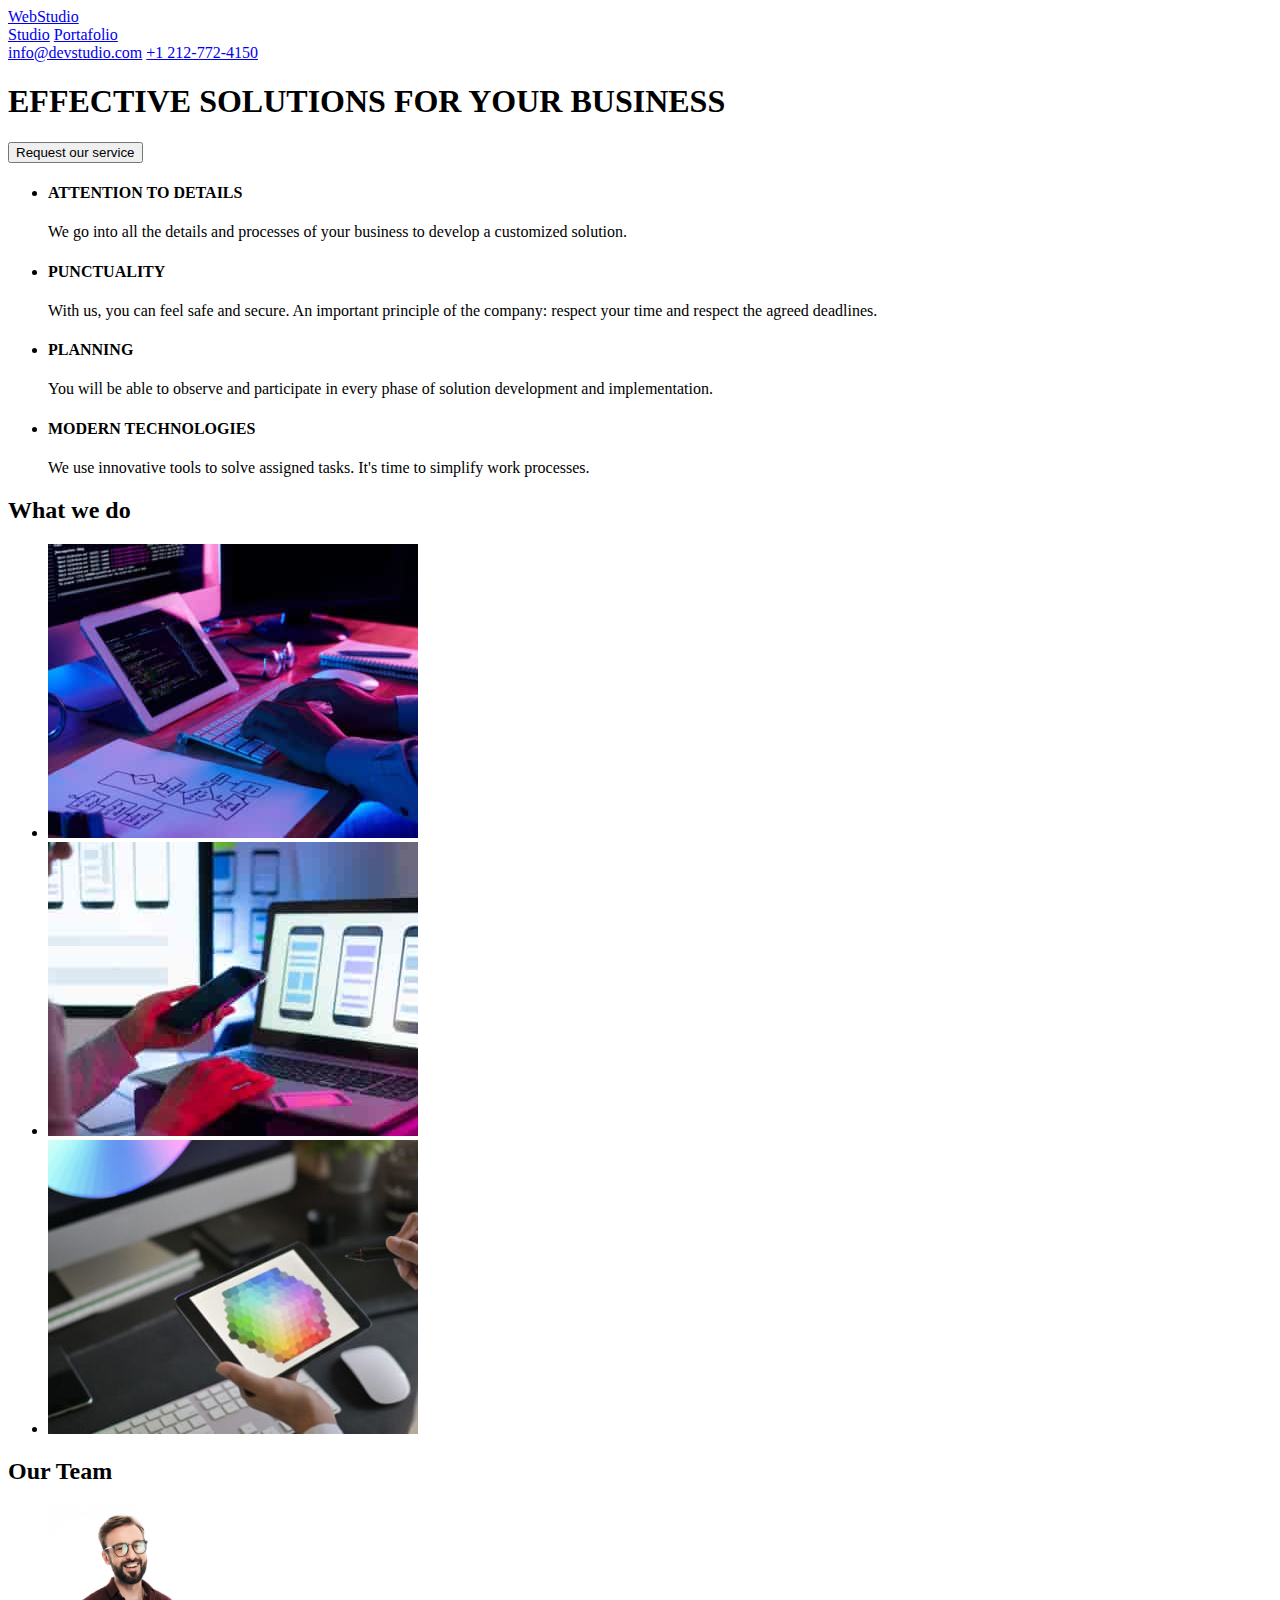
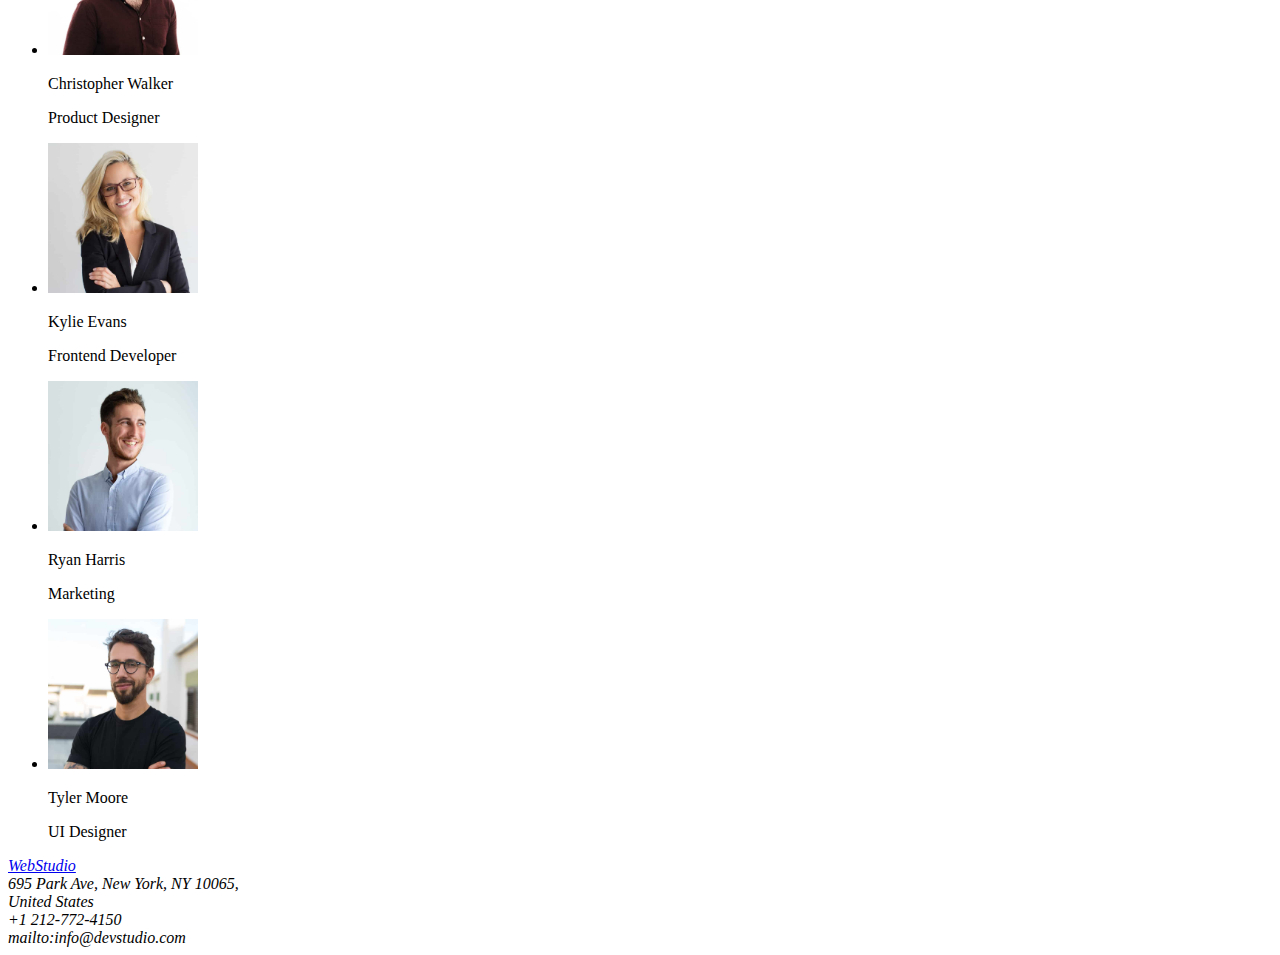
==== index.html @ baff5219 "creacion de 2 fase del proyecto" ====
<!DOCTYPE html>
<html lang="en">
  <head>
    <meta charset="UTF-8" />
    <meta http-equiv="X-UA-Compatible" content="IE=edge" />
    <meta name="viewport" content="width=device-width, initial-scale=1.0" />
    <link rel="stylesheet" href="css/style.css" />
    <title>Document</title>
  </head>
  <body>
    <header>
      <a href="/index.html">WebStudio</a>
      <nav>
        <a href="/studio.html">Studio</a>
        <a href="/portafolio.html">Portafolio</a>
      </nav>
      <div class="box_header">
        <a href="mailto:info@devstudio.com">info@devstudio.com</a>
        <a href="tel:+12127724150">+1 212-772-4150</a>
      </div>
    </header>

    <main>
      <nav>
        <h1>EFFECTIVE SOLUTIONS FOR YOUR BUSINESS</h1>
        <div class="buttons">
          <button type="button" class="button">Request our service</button>
        </div>
      </nav>

      <section>
        <ul>
          <li>
            <h4>ATTENTION TO DETAILS</h4>
            <p>
              We go into all the details and processes of your business to
              develop a customized solution.
            </p>
          </li>

          <li>
            <h4>PUNCTUALITY</h4>
            <p>
              With us, you can feel safe and secure. An important principle of
              the company: respect your time and respect the agreed deadlines.
            </p>
          </li>

          <li>
            <h4>PLANNING</h4>
            <p>
              You will be able to observe and participate in every phase of
              solution development and implementation.
            </p>
          </li>

          <li>
            <h4>MODERN TECHNOLOGIES</h4>
            <p>
              We use innovative tools to solve assigned tasks. It's time to
              simplify work processes.
            </p>
          </li>
        </ul>
      </section>

      <section>
        <h2>What we do</h2>
        <ul>
          <li>
            <img
              src="images/img.jpg"
              alt="primer imagen"
              width="370"
              height="294"
              top="1061"
              left="215"
            />
          </li>
          <li>
            <img
              src="images/img (1).jpg"
              alt="segunda imagen"
              width="370"
              height="294"
              top="1061"
              left="215"
            />
          </li>
          <li>
            <img
              src="images/img (2).jpg"
              alt="tercera imagen"
              width="370"
              height="294"
              top="1061"
              left="215"
            />
          </li>
        </ul>
      </section>

      <section class="card">
        <h2 class="card-title">Our Team</h2>

        <ul class="card-items">
          <li class="card-item">
            <article>
              <img
                src="images/card1.jpg"
                alt="Christopher Walker"
                width="150px"
                height="150"
              />
              <p>Christopher Walker</p>
              <p>Product Designer</p>
            </article>
          </li>

          <li class="card-item">
            <article>
              <img
                src="images/card2.jpg"
                alt="Kylie Evans"
                width="150px"
                height="150"
              />
              <p>Kylie Evans</p>
              <p>Frontend Developer</p>
            </article>
          </li>

          <li class="card-item">
            <article>
              <img
                src="images/card3.jpg"
                alt="Ryan Harris"
                width="150px"
                height="150"
              />
              <p>Ryan Harris</p>
              <p>Marketing</p>
            </article>
          </li>

          <li class="card-item">
            <article>
              <img
                src="images/card4.jpg"
                alt="Tyler Moore"
                width="150px"
                height="150"
              />
              <p>Tyler Moore</p>
              <p>UI Designer</p>
            </article>
          </li>
        </ul>
      </section>
    </main>

    <footer>
      <address>
        <a href="/index.html">WebStudio</a> <br />
        695 Park Ave, New York, NY 10065, <br />
        United States
      </address>

      <div class="box">
        <address>+1 212-772-4150</address>
        <address>mailto:info@devstudio.com</address>
      </div>
    </footer>
  </body>
</html>
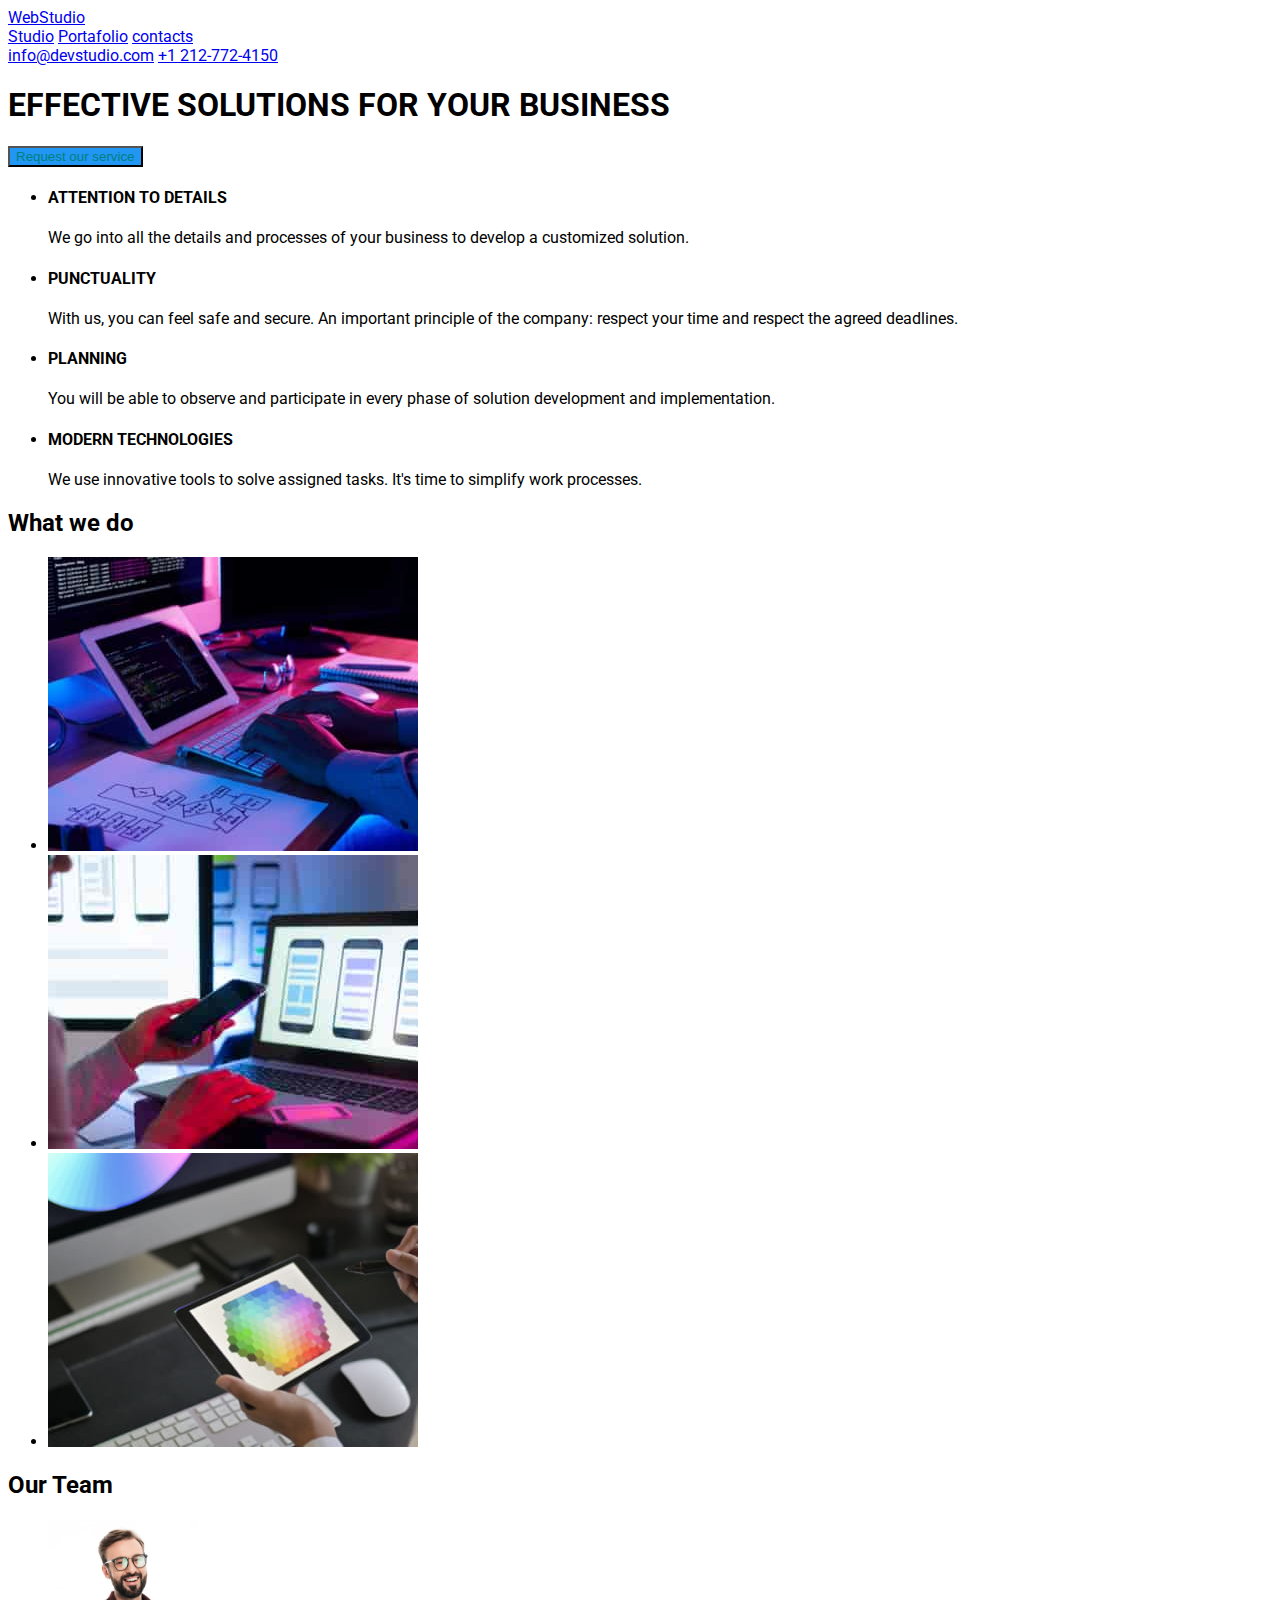
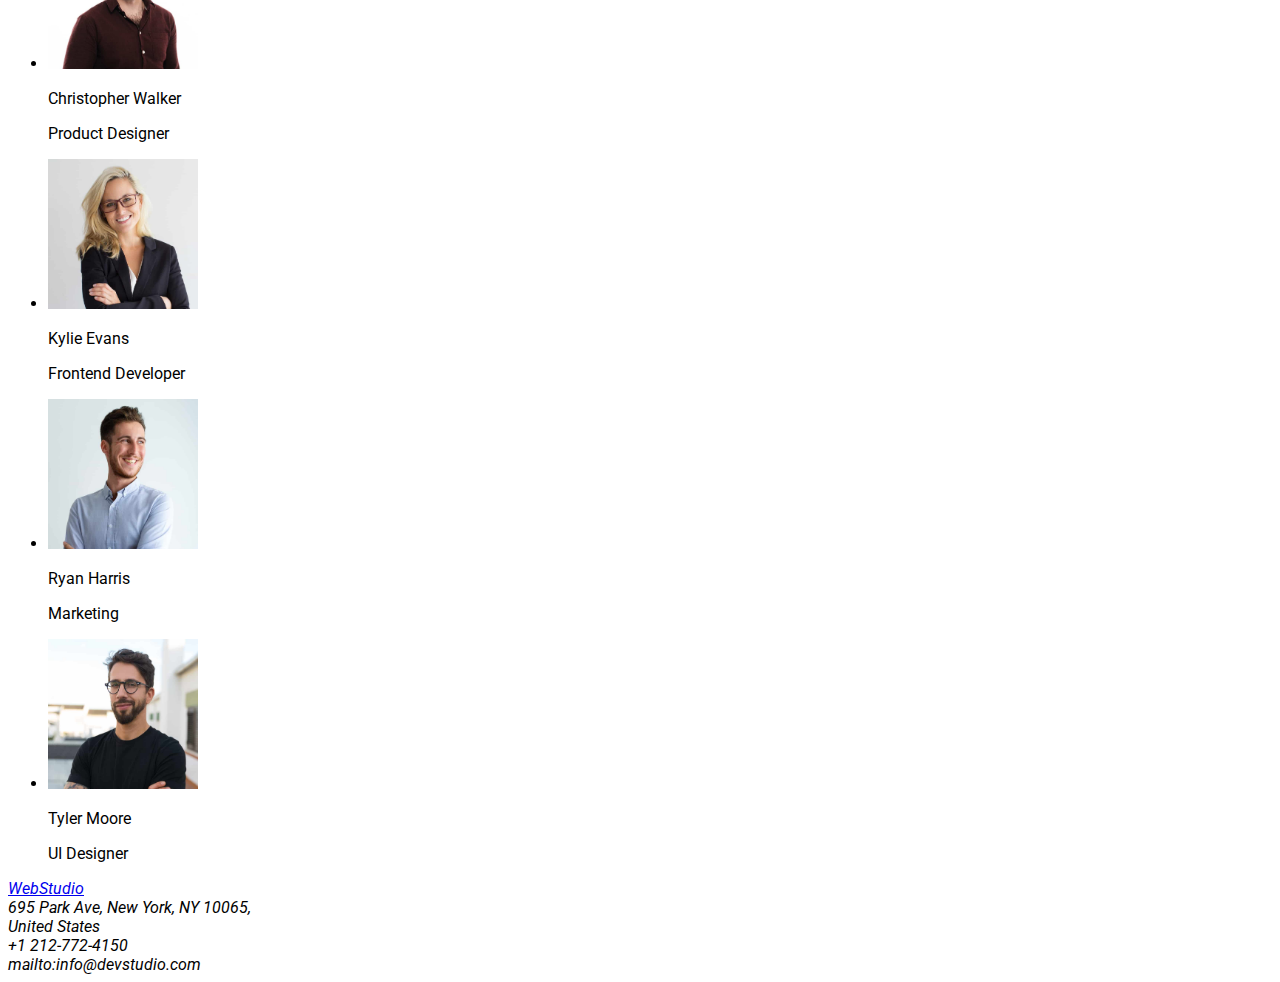
==== commit 85d45b88: "modificacion archivo fase 2, primera parte" ====
--- a/index.html
+++ b/index.html
@@ -4,15 +4,16 @@
     <meta charset="UTF-8" />
     <meta http-equiv="X-UA-Compatible" content="IE=edge" />
     <meta name="viewport" content="width=device-width, initial-scale=1.0" />
-    <link rel="stylesheet" href="css/style.css" />
-    <title>Document</title>
+    <link rel="stylesheet" href="css/styles.css" />
+    <title>WEb Studio</title>
   </head>
   <body>
     <header>
       <a href="/index.html">WebStudio</a>
       <nav>
         <a href="/studio.html">Studio</a>
-        <a href="/portafolio.html">Portafolio</a>
+        <a href="/portfolio.html">Portafolio</a>
+        <a href="/contacts.html">contacts</a>
       </nav>
       <div class="box_header">
         <a href="mailto:info@devstudio.com">info@devstudio.com</a>
--- a/css/styles.css
+++ b/css/styles.css
@@ -0,0 +1,23 @@
+@import url('https://fonts.googleapis.com/css2?family=Roboto:wght@400;500;700;900&display=swap');
+
+body {
+    font-family: 'Releway', 'Roboto',  sans-serif;
+
+}
+
+
+  /* activa los botones al pasar el cursor encima de ellos 
+  voy en c4, manñana continuo desde ahi  */ 
+.buttons .button {
+    background: #2196F3;
+    color: teal;
+}
+
+.buttons .button:hover,
+.buttons .button:focus {
+    color: black;
+}
+
+.buttons .button:active {
+    color: white;
+}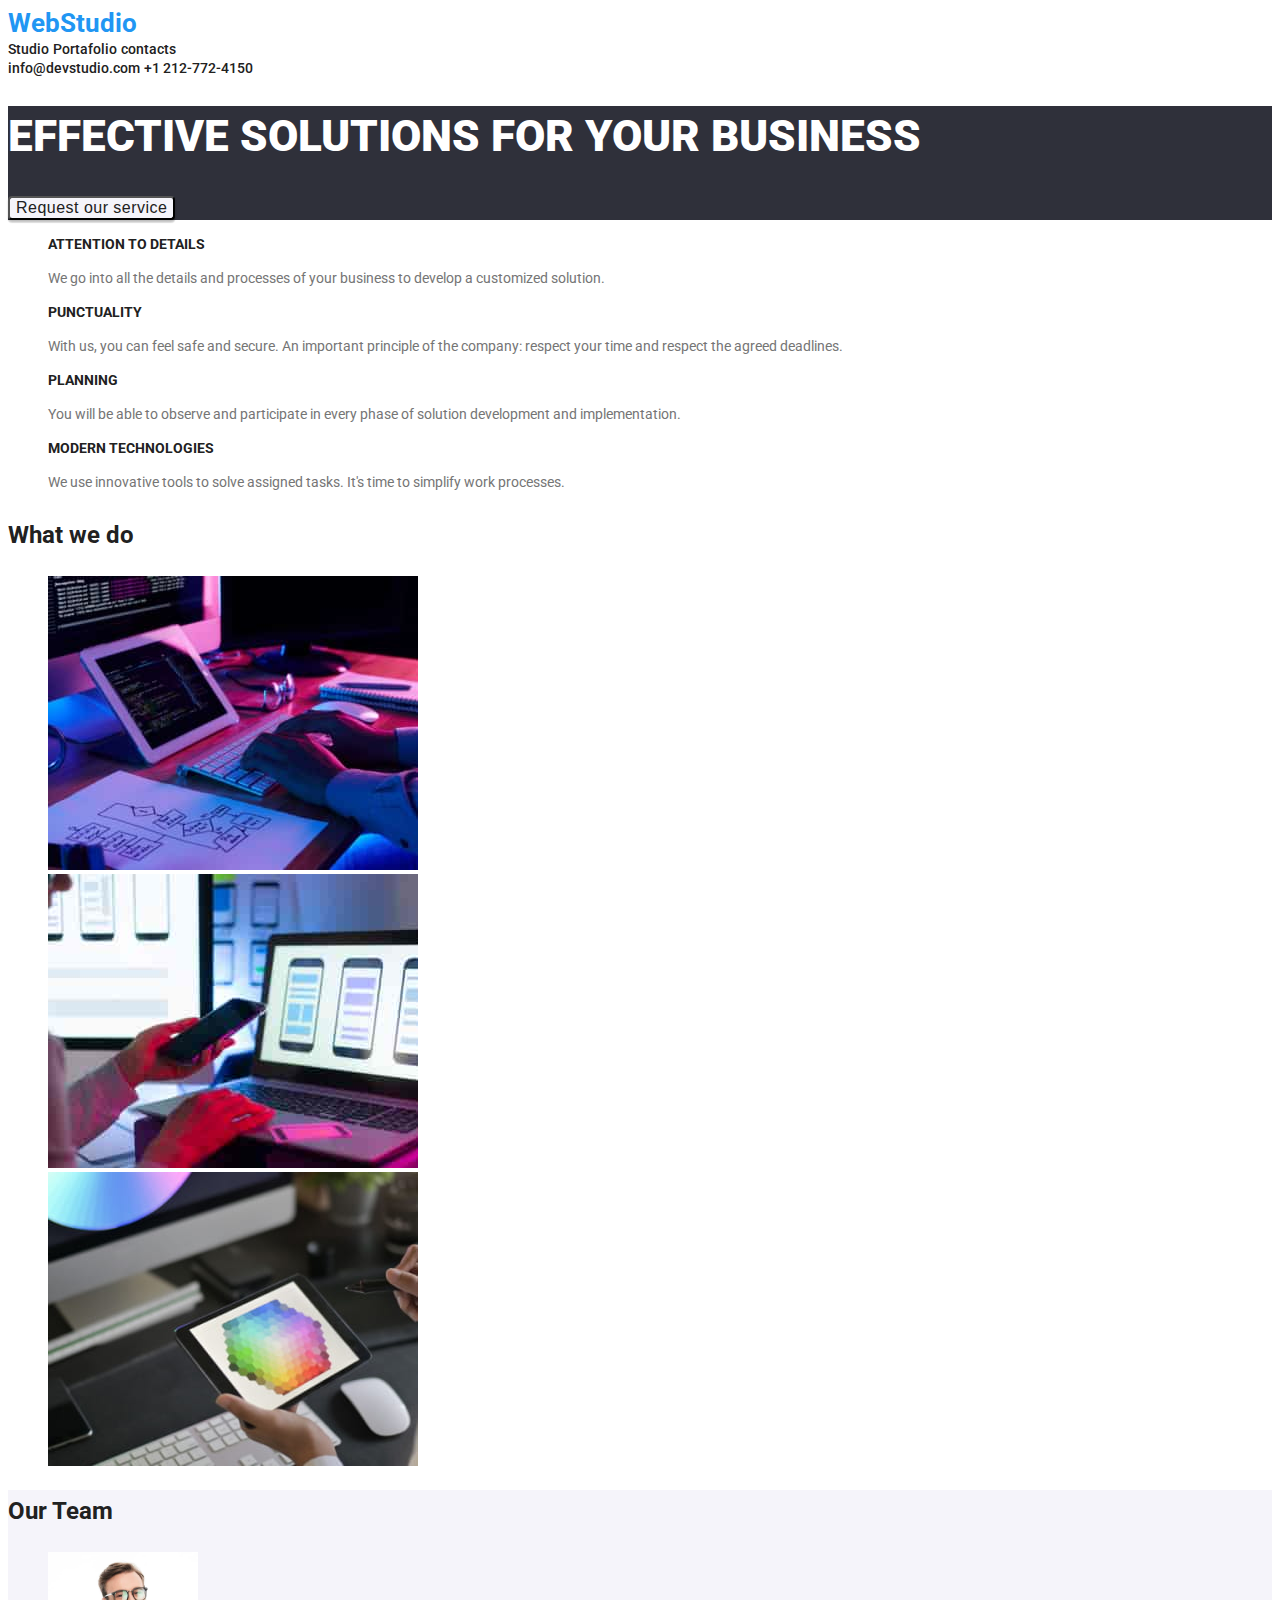
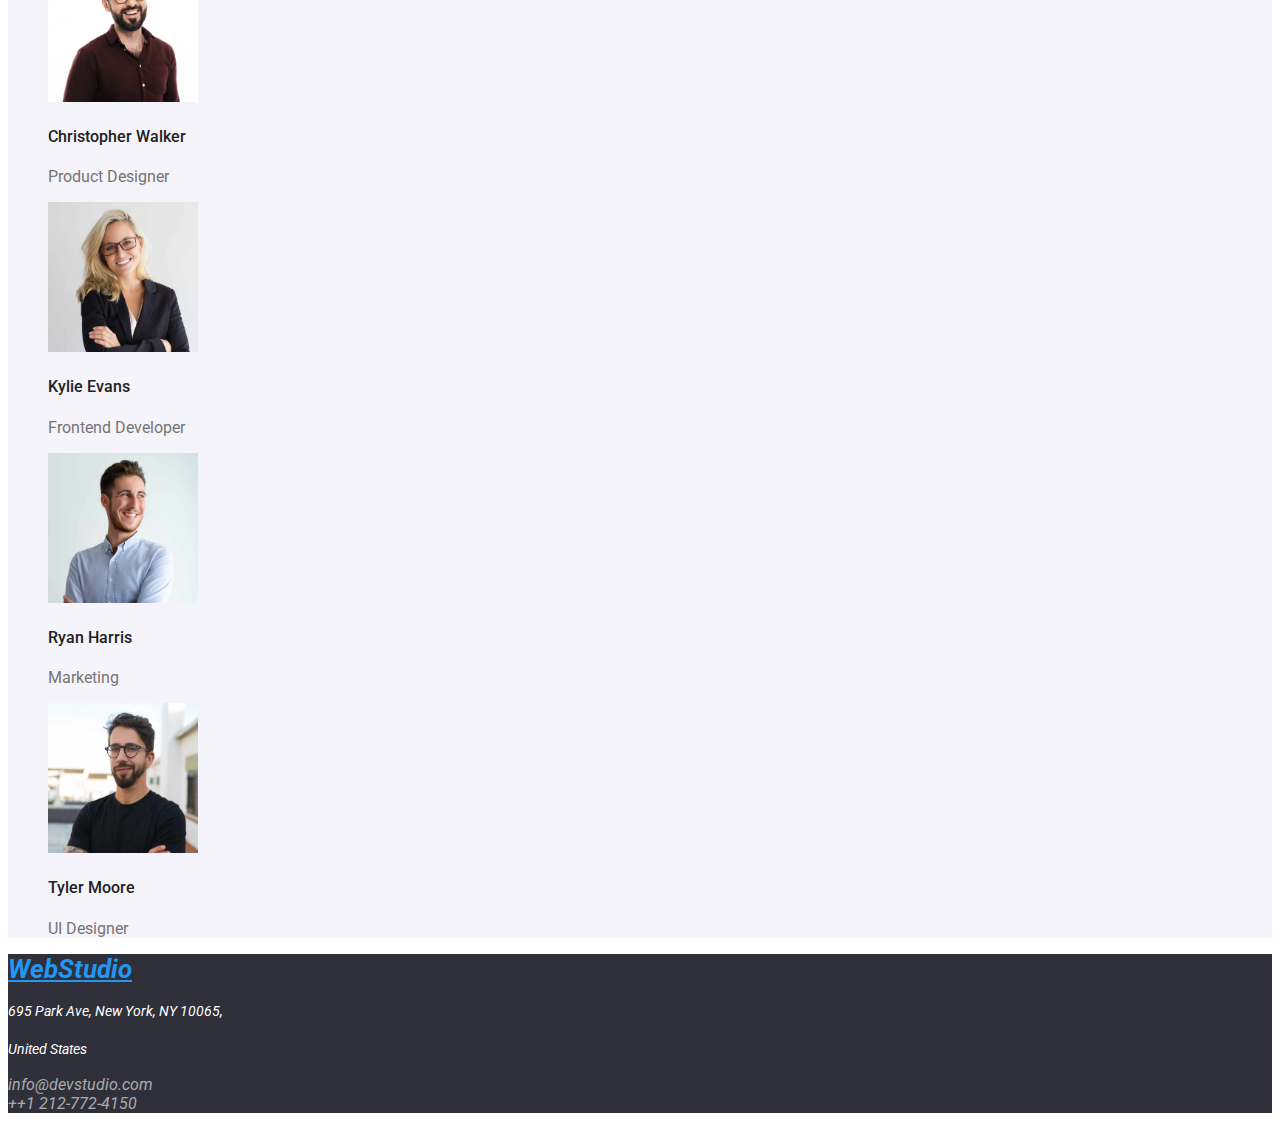
==== commit b39d66a1: "cambios en css" ====
--- a/index.html
+++ b/index.html
@@ -9,7 +9,7 @@
   </head>
   <body>
     <header>
-      <a href="/index.html">WebStudio</a>
+      <a class="webstudio" href="/index.html">WebStudio</a>
       <nav>
         <a href="/studio.html">Studio</a>
         <a href="/portfolio.html">Portafolio</a>
@@ -22,17 +22,17 @@
     </header>
 
     <main>
-      <nav>
-        <h1>EFFECTIVE SOLUTIONS FOR YOUR BUSINESS</h1>
+      <nav class="nav-titulo">
+        <h1 class="title">EFFECTIVE SOLUTIONS FOR YOUR BUSINESS</h1>
         <div class="buttons">
           <button type="button" class="button">Request our service</button>
         </div>
       </nav>
 
-      <section>
+      <section class="parrafos">
         <ul>
           <li>
-            <h4>ATTENTION TO DETAILS</h4>
+            <h3>ATTENTION TO DETAILS</h3>
             <p>
               We go into all the details and processes of your business to
               develop a customized solution.
@@ -40,7 +40,7 @@
           </li>
 
           <li>
-            <h4>PUNCTUALITY</h4>
+            <h3>PUNCTUALITY</h3>
             <p>
               With us, you can feel safe and secure. An important principle of
               the company: respect your time and respect the agreed deadlines.
@@ -48,7 +48,7 @@
           </li>
 
           <li>
-            <h4>PLANNING</h4>
+            <h3>PLANNING</h3>
             <p>
               You will be able to observe and participate in every phase of
               solution development and implementation.
@@ -56,7 +56,7 @@
           </li>
 
           <li>
-            <h4>MODERN TECHNOLOGIES</h4>
+            <h3>MODERN TECHNOLOGIES</h3>
             <p>
               We use innovative tools to solve assigned tasks. It's time to
               simplify work processes.
@@ -66,7 +66,7 @@
       </section>
 
       <section>
-        <h2>What we do</h2>
+        <h2 class="titulos-segundarios">What we do</h2>
         <ul>
           <li>
             <img
@@ -102,7 +102,7 @@
       </section>
 
       <section class="card">
-        <h2 class="card-title">Our Team</h2>
+        <h2 class="titulos-segundarios">Our Team</h2>
 
         <ul class="card-items">
           <li class="card-item">
@@ -113,7 +113,7 @@
                 width="150px"
                 height="150"
               />
-              <p>Christopher Walker</p>
+              <h4>Christopher Walker</h4>
               <p>Product Designer</p>
             </article>
           </li>
@@ -126,7 +126,7 @@
                 width="150px"
                 height="150"
               />
-              <p>Kylie Evans</p>
+              <h4>Kylie Evans</h4>
               <p>Frontend Developer</p>
             </article>
           </li>
@@ -139,7 +139,7 @@
                 width="150px"
                 height="150"
               />
-              <p>Ryan Harris</p>
+              <h4>Ryan Harris</h4>
               <p>Marketing</p>
             </article>
           </li>
@@ -152,7 +152,7 @@
                 width="150px"
                 height="150"
               />
-              <p>Tyler Moore</p>
+              <h4>Tyler Moore</h4>
               <p>UI Designer</p>
             </article>
           </li>
@@ -161,15 +161,17 @@
     </main>
 
     <footer>
-      <address>
-        <a href="/index.html">WebStudio</a> <br />
-        695 Park Ave, New York, NY 10065, <br />
-        United States
+      <address class="footer">
+        <a class="webstudio" href="/index.html">WebStudio</a> <br />
+        <p>695 Park Ave, New York, NY 10065,</p>
+        <p>United States</p>
       </address>
 
       <div class="box">
-        <address>+1 212-772-4150</address>
-        <address>mailto:info@devstudio.com</address>
+        <a href="mailto:info@devstudio.com">
+          <address>info@devstudio.com</address>
+        </a>
+        <a href="tel:+12127724150"> <address>++1 212-772-4150</address> </a>
       </div>
     </footer>
   </body>
--- a/css/styles.css
+++ b/css/styles.css
@@ -1,23 +1,174 @@
 @import url('https://fonts.googleapis.com/css2?family=Roboto:wght@400;500;700;900&display=swap');
 
-body {
-    font-family: 'Releway', 'Roboto',  sans-serif;
+
+*{
+    /* margin: 0%;
+    padding: 0%; */
+   
+    list-style: none;
+     
+}
+
+body{
+    font-family:  'Roboto', 'Releway', sans-serif;
+    background: #FFFFFF;
+    
+}
+
+/*  estilos header links y botones */
+                       /*estilo links header  */
+.webstudio {
+    color: #2196F3;
+    font-size: 26px;
+    line-height: 31px;
+    font-weight: 700;
+}
+header a{
+    color: #212121;
+    text-decoration: none;
+    font-size: 14px;
+    line-height: 16px;
+    font-weight: 500;
+}
+
+header a:hover{
+    color:#2196F3;
+    text-decoration: underline;
+}
+
+                      /* estitulos titulo index nav */
+
+.nav-titulo{
+    background: #2F303A;
+}
+
+.title{
+    font-size: 44px;
+    line-height: 60px;
+    font-weight: 900;
+    color:#FFFFFF
+}
+
+
+                     /*  estilos para titulos y parrafos index */
+
+.parrafos h3 {
+    font-size: 14px;
+    line-height: 16px;
+    font-weight: 700;
+    color: #212121;
+}
+.parrafos p{
+    font-size: 14px;
+        line-height: 24px;
+        font-weight: 400;
+        color: #757575;
+}
+
+.titulos-segundarios{
+    font-size: 36;
+    line-height: 42px;
+    font-weight: 700;
+    color: #212121;
+}
+
+/* estilos de out team */
+
+.card{
+    background: #F5F4FA;
+}
+
+.card h4{
+    color: #212121;
+    font-size: 16px;
+    font-weight: 500;
+    
+        line-height: 19px;
+    
+}
+.card p{
+    font-size: 16px;
+    line-height: 19px;
+    font-weight: 400;
+    color: #757575;
+    
+}
+
+/*  footer estilos p */
+footer{
+    background: #2F303A;
+    
+}
+.footer{
+    line-height: 24px;
+
+}
+.footer p{
+    font-size: 14px;
+    font-weight: 400;
+    color: #FFFFFF;
+}
+
+/**********************************************************************************************************************************************************/
+                     /* estilo botones */
+
+.buttons .button {
+    
+    font-size: 16px;
+    text-align: center;
+    letter-spacing: 0.03em;
+    color: #212121;
+    background: #F5F4FA;
+    border-radius: 4px;
+
+    box-shadow: 0px 3px 1px rgba(0, 0, 0, 0.1), 0px 1px 2px rgba(0, 0, 0, 0.08), 0px 2px 2px rgba(0, 0, 0, 0.12);
+    
+    
+}
+
+.buttons .button:hover {
+    
+    background: #2196F3;
+    color: white;
 
 }
 
-
-  /* activa los botones al pasar el cursor encima de ellos 
-  voy en c4, manñana continuo desde ahi  */ 
-.buttons .button {
-    background: #2196F3;
-    color: teal;
+.portfolio{
+    box-sizing: border-box;
+    
+    background: #FFFFFF;
+    border: 1px solid #EEEEEE;
 }
 
-.buttons .button:hover,
-.buttons .button:focus {
-    color: black;
+
+                          /*  estilos foooter*/
+                          /*revisar este codigo, el porque no me aparece la mano del cursor */
+
+.box a{
+
+    color: #212121;
+    text-decoration: none;
+    color: rgba(255, 255, 255, 0.6);
 }
 
-.buttons .button:active {
-    color: white;
+.box a:hover {
+    color: #2196F3;
+    text-decoration: underline;
+}
+
+
+
+/****************************************************************************************estilos pagina portfolio******************************************************/
+
+
+article h4{
+    font-size: 18px;
+    color: #212121;
+    line-height: 30px;
+}
+
+article p{
+    font-size: 16px;
+    color: #757575;
+    line-height: 30px;
 }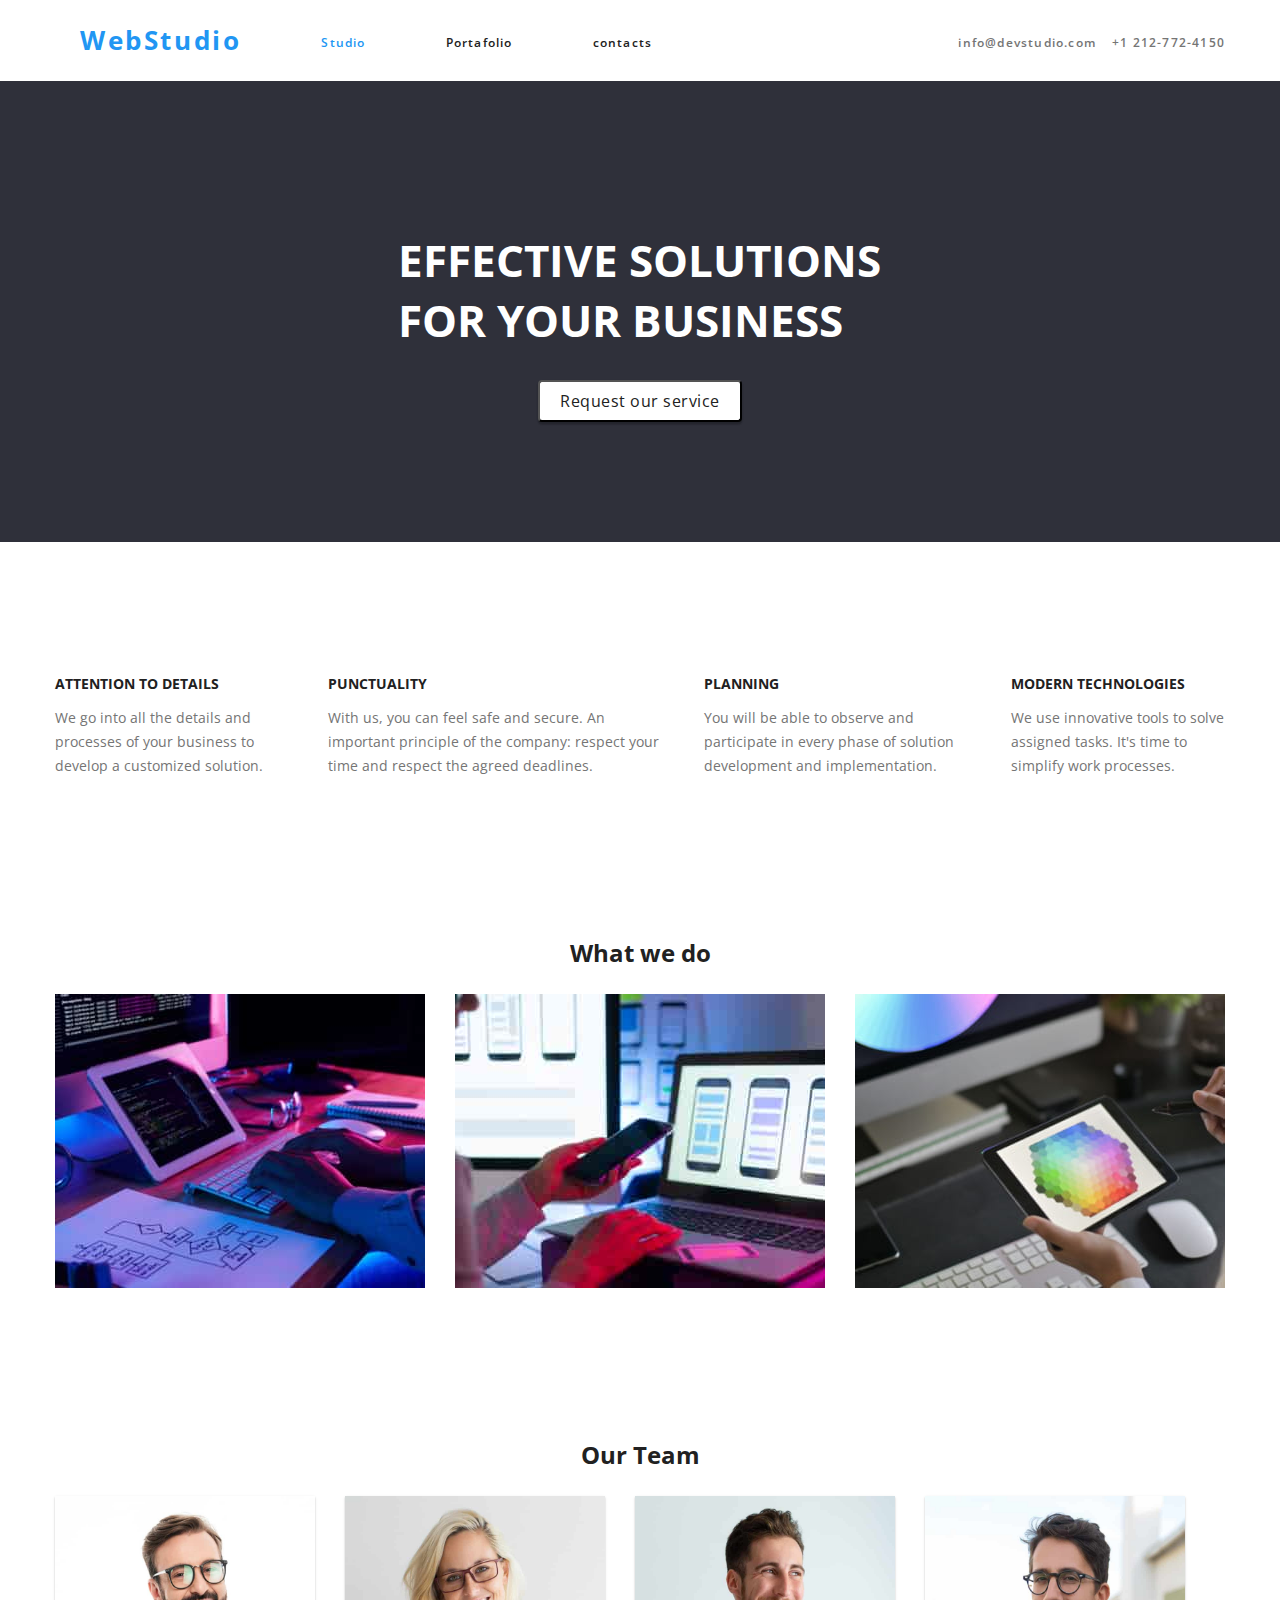
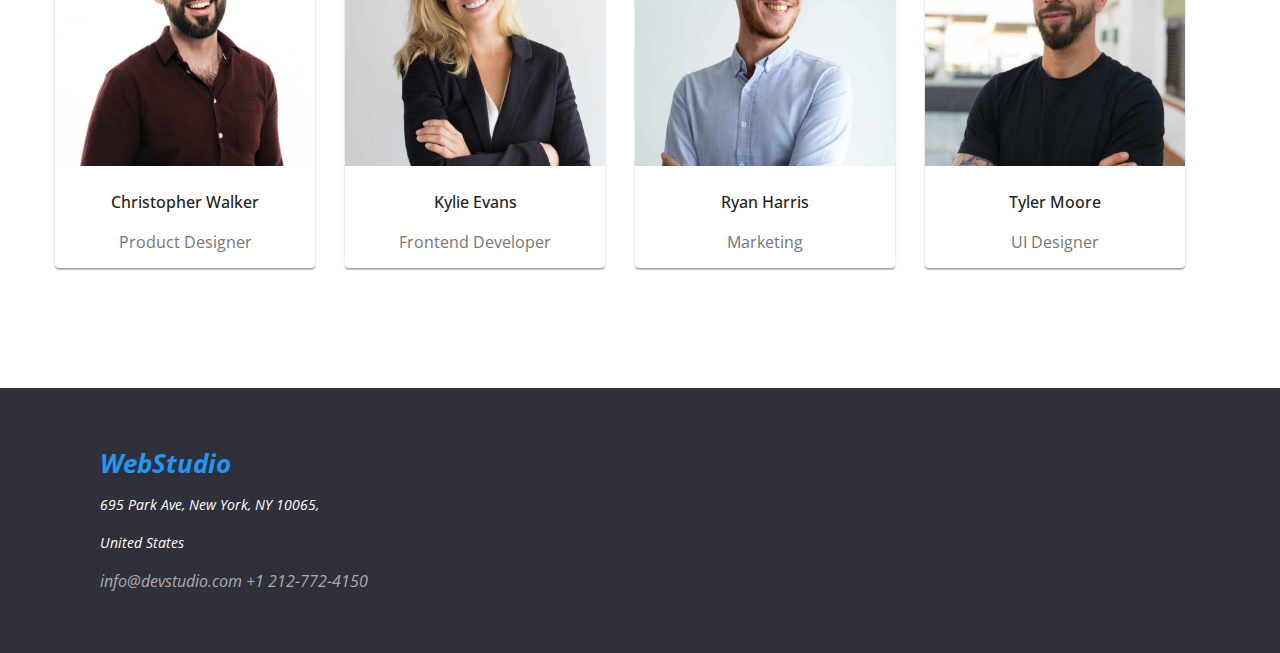
==== commit 62b3a482: "avance tarea 3" ====
--- a/index.html
+++ b/index.html
@@ -4,33 +4,67 @@
     <meta charset="UTF-8" />
     <meta http-equiv="X-UA-Compatible" content="IE=edge" />
     <meta name="viewport" content="width=device-width, initial-scale=1.0" />
+    <!-- Primeramente el normalizador -->
+    <link
+      rel="stylesheet"
+      href="https://cdnjs.cloudflare.com/ajax/libs/modern-normalize/1.0.0/modern-normalize.min.css"
+    />
     <link rel="stylesheet" href="css/styles.css" />
     <title>WEb Studio</title>
   </head>
   <body>
     <header>
-      <a class="webstudio" href="/index.html">WebStudio</a>
-      <nav>
-        <a href="/studio.html">Studio</a>
-        <a href="/portfolio.html">Portafolio</a>
-        <a href="/contacts.html">contacts</a>
+      <nav class="container navigation__container pv-main">
+        <ul class="hero__navigation list p-0">
+          <li>
+            <a class="webstudio link link-font-style" href="./index.html"
+              >WebStudio</a
+            >
+          </li>
+          <li>
+            <a
+              class="header_menu link link-font-style current"
+              href="./index.html"
+              >Studio</a
+            >
+          </li>
+          <li>
+            <a class="link link-font-style" href="./portfolio.html"
+              >Portafolio</a
+            >
+          </li>
+          <li>
+            <a class="link link-font-style" href="./contacts.html">contacts</a>
+          </li>
+        </ul>
+
+        <ul class="hero__contact box_header list p-0">
+          <li>
+            <a class="link link-font-style" href="mailto:info@devstudio.com"
+              >info@devstudio.com</a
+            >
+          </li>
+          <li>
+            <a class="link link-font-style" href="tel:+12127724150"
+              >+1 212-772-4150</a
+            >
+          </li>
+        </ul>
       </nav>
-      <div class="box_header">
-        <a href="mailto:info@devstudio.com">info@devstudio.com</a>
-        <a href="tel:+12127724150">+1 212-772-4150</a>
-      </div>
     </header>
 
     <main>
-      <nav class="nav-titulo">
-        <h1 class="title">EFFECTIVE SOLUTIONS FOR YOUR BUSINESS</h1>
-        <div class="buttons">
-          <button type="button" class="button">Request our service</button>
-        </div>
-      </nav>
-
-      <section class="parrafos">
-        <ul>
+      <section class="hero section">
+        <div class="container hero__texts">
+          <h1 class="title">EFFECTIVE SOLUTIONS FOR YOUR BUSINESS</h1>
+          <div class="buttons flex__center">
+            <button type="button" class="button">Request our service</button>
+          </div>
+        </div>
+      </section>
+
+      <section class="parrafos section">
+        <ul class="about__container container about__gallery list p-0">
           <li>
             <h3>ATTENTION TO DETAILS</h3>
             <p>
@@ -66,113 +100,114 @@
       </section>
 
       <section>
-        <h2 class="titulos-segundarios">What we do</h2>
-        <ul>
-          <li>
-            <img
-              src="images/img.jpg"
-              alt="primer imagen"
-              width="370"
-              height="294"
-              top="1061"
-              left="215"
-            />
-          </li>
-          <li>
-            <img
-              src="images/img (1).jpg"
-              alt="segunda imagen"
-              width="370"
-              height="294"
-              top="1061"
-              left="215"
-            />
-          </li>
-          <li>
-            <img
-              src="images/img (2).jpg"
-              alt="tercera imagen"
-              width="370"
-              height="294"
-              top="1061"
-              left="215"
-            />
-          </li>
-        </ul>
-      </section>
-
-      <section class="card">
-        <h2 class="titulos-segundarios">Our Team</h2>
-
-        <ul class="card-items">
-          <li class="card-item">
-            <article>
+        <div class="container section">
+          <h2 class="titulos-segundarios">What we do</h2>
+          <ul class="gallery__images list p-0">
+            <li>
               <img
-                src="images/card1.jpg"
-                alt="Christopher Walker"
-                width="150px"
-                height="150"
+                src="images/img.jpg"
+                alt="primer imagen"
+                width="370"
+                height="294"
+                top="1061"
+                left="215"
               />
-              <h4>Christopher Walker</h4>
-              <p>Product Designer</p>
-            </article>
-          </li>
-
-          <li class="card-item">
-            <article>
+            </li>
+            <li>
               <img
-                src="images/card2.jpg"
-                alt="Kylie Evans"
-                width="150px"
-                height="150"
+                src="images/img (1).jpg"
+                alt="segunda imagen"
+                width="370"
+                height="294"
+                top="1061"
+                left="215"
               />
-              <h4>Kylie Evans</h4>
-              <p>Frontend Developer</p>
-            </article>
-          </li>
-
-          <li class="card-item">
-            <article>
+            </li>
+            <li>
               <img
-                src="images/card3.jpg"
-                alt="Ryan Harris"
-                width="150px"
-                height="150"
+                src="images/img (2).jpg"
+                alt="tercera imagen"
+                width="370"
+                height="294"
+                top="1061"
+                left="215"
               />
-              <h4>Ryan Harris</h4>
-              <p>Marketing</p>
-            </article>
-          </li>
-
-          <li class="card-item">
-            <article>
-              <img
-                src="images/card4.jpg"
-                alt="Tyler Moore"
-                width="150px"
-                height="150"
-              />
-              <h4>Tyler Moore</h4>
-              <p>UI Designer</p>
-            </article>
-          </li>
-        </ul>
+            </li>
+          </ul>
+        </div>
+      </section>
+
+      <section class="card container">
+        <div class="section">
+          <h2 class="titulos-segundarios">Our Team</h2>
+
+          <ul class="gallery__progamadores card-items list p-0">
+            <li class="card__item">
+              <article>
+                <img
+                  src="images/card1.jpg"
+                  alt="Christopher Walker"
+                  width="260px"
+                  height="270px"
+                />
+                <h4>Christopher Walker</h4>
+                <p>Product Designer</p>
+              </article>
+            </li>
+
+            <li class="card__item">
+              <article>
+                <img
+                  src="images/card2.jpg"
+                  alt="Kylie Evans"
+                  width="260px"
+                  height="270px"
+                />
+                <h4>Kylie Evans</h4>
+                <p>Frontend Developer</p>
+              </article>
+            </li>
+
+            <li class="card__item">
+              <article>
+                <img
+                  src="images/card3.jpg"
+                  alt="Ryan Harris"
+                  width="260px"
+                  height="270px"
+                />
+                <h4>Ryan Harris</h4>
+                <p>Marketing</p>
+              </article>
+            </li>
+
+            <li class="card__item">
+              <article>
+                <img
+                  src="images/card4.jpg"
+                  alt="Tyler Moore"
+                  width="260px"
+                  height="270px"
+                />
+                <h4>Tyler Moore</h4>
+                <p>UI Designer</p>
+              </article>
+            </li>
+          </ul>
+        </div>
       </section>
     </main>
 
     <footer>
-      <address class="footer">
-        <a class="webstudio" href="/index.html">WebStudio</a> <br />
+      <address class="footer container">
+        <a class="webstudio link" href="/index.html">WebStudio</a> <br />
         <p>695 Park Ave, New York, NY 10065,</p>
         <p>United States</p>
+        <div class="box_footer">
+          <a href="mailto:info@devstudio.com">info@devstudio.com</a>
+          <a href="tel:+12127724150">+1 212-772-4150</a>
+        </div>
       </address>
-
-      <div class="box">
-        <a href="mailto:info@devstudio.com">
-          <address>info@devstudio.com</address>
-        </a>
-        <a href="tel:+12127724150"> <address>++1 212-772-4150</address> </a>
-      </div>
     </footer>
   </body>
 </html>
--- a/css/styles.css
+++ b/css/styles.css
@@ -1,142 +1,292 @@
 @import url('https://fonts.googleapis.com/css2?family=Roboto:wght@400;500;700;900&display=swap');
 
-
-*{
-    /* margin: 0%;
-    padding: 0%; */
-   
+@import url('https://fonts.googleapis.com/css2?family=Open+Sans:ital,wght@0,300;0,400;0,500;0,600;0,700;0,800;1,300;1,400;1,500;1,600;1,700;1,800&family=Roboto:ital,wght@0,100;0,300;0,400;0,500;0,700;0,900;1,100;1,300;1,400;1,500;1,700;1,900&display=swap');
+
+@import url('https://fonts.googleapis.com/css2?family=Raleway:ital,wght@0,100;0,200;0,300;0,400;0,500;0,600;0,700;0,800;0,900;1,100;1,200;1,300;1,400;1,500;1,600;1,700;1,800;1,900&family=Roboto:ital,wght@0,100;0,300;0,400;0,500;0,700;0,900;1,100;1,300;1,400;1,500;1,700;1,900&display=swap');
+
+* {
+    font-family: 'Open Sans', 'Roboto', sans-serif;
+}
+
+/* estilos generales   */
+.section {
+    padding-top: 120px;
+    padding-bottom: 120px;
+}
+
+.list {
+    margin: 0;
     list-style: none;
-     
-}
+}
+
+.link {
+    text-decoration: none;
+}
+
+.p-0 {
+    padding: 0;
+}
+
+.pv-main {
+    padding: 40px 0;
+}
+
+.hero {
+    background-color: var(--main--backgraundSecundario);
+}
+
+:root{
+    --main--primaryColor: rgb(33, 150, 243);
+    --main--secundario:rgb(33, 33, 33);
+    --main--textColor:rgb(255, 255, 255);
+    --main--backgraundSecundario:rgb(47, 48, 58);
+    --main--textSecundario:rgb(117, 117, 117);
+}
+
 
 body{
+    
     font-family:  'Roboto', 'Releway', sans-serif;
-    background: #FFFFFF;
-    
+    background: var(--main--textColor);
+    line-height: 1.5;
+   /* position: relative; */
+    
+}
+.container {
+    width: 1200px;
+    margin: 0 auto;
+    padding: 0 15px;
 }
 
 /*  estilos header links y botones */
                        /*estilo links header  */
+.navigation__container {
+    display: flex;
+    justify-content: space-between;
+}
+
+.hero__navigation {
+    display: flex;
+    column-gap: 80px;
+    justify-content: center;
+    align-items: center;
+    padding: 25px;
+}
+
+.hero__contact {
+    display: flex;
+    justify-content: center;
+    align-items: center;
+    column-gap: 16px;
+}
+
+/* Font Stylesk */
+.link-font-style {
+    font-weight: 600;
+    font-size: 12px;
+    line-height: 1.36;
+    letter-spacing: 0.1em;
+}
+
+
 .webstudio {
-    color: #2196F3;
+    color: var(--main--primaryColor);
     font-size: 26px;
     line-height: 31px;
     font-weight: 700;
 }
 header a{
-    color: #212121;
-    text-decoration: none;
+    color: var(--main--secundario);
+    
     font-size: 14px;
     line-height: 16px;
     font-weight: 500;
 }
 
 header a:hover{
-    color:#2196F3;
-    text-decoration: underline;
-}
-
-                      /* estitulos titulo index nav */
-
-.nav-titulo{
-    background: #2F303A;
-}
-
-.title{
+    color: var(--main--primaryColor);
+   
+}
+
+                    
+
+
+
+
+                     /*  estilos para titulo y boton debajo del titulo segundo sectiom*/
+                     
+                     
+.title {
     font-size: 44px;
     line-height: 60px;
-    font-weight: 900;
-    color:#FFFFFF
-}
-
-
-                     /*  estilos para titulos y parrafos index */
+    color: var(--main--textColor);
+}
+
+.flex__center {
+    display: flex;
+    justify-content: center;
+    align-items: center;
+}
+
+.buttons .button {
+
+    font-size: 16px;
+    text-align: center;
+    letter-spacing: 0.03em;
+    color: var(--main--secundario);
+    background: var(--main--textColor);
+    border-radius: 4px;
+    padding: 10px 20px;
+
+    box-shadow: 0px 3px 1px rgba(0, 0, 0, 0.1), 0px 1px 2px rgba(0, 0, 0, 0.08), 0px 2px 2px rgba(0, 0, 0, 0.12);
+
+
+}
+
+.buttons .button:hover {
+
+    background: var(--main--primaryColor);
+    color: var(--main--textColor);
+    padding: 10px 20px;
+
+}
+
+.buttons .button:focus {
+
+    background: var(--main--primaryColor);
+    color: var(--main--textColor)
+}
+
+
+
+.hero__texts {
+    color: var(--detail-color);
+    display: flex;
+    flex-direction: column;
+    width: 515px;
+}
+
+
+/*estilos tercera seccion*/
+
+.about__container {
+    display: flex;
+}
+.about__gallery {
+    display: flex;
+    gap: 40px;
+    
+}
+
+/* estilos cuarta section imagenes de referencia*/
+
+
+.gallery__images{
+    display: flex;
+    gap: 30px;
+}
+
+
+/* estilos quinto section  */
+
+.gallery__progamadores {
+    display: flex;
+    gap: 30px;
+    
+}
+
+
+
+.card {
+    background: var(--main--textColor);
+}
+
+.card h4 {
+    
+
+    text-align: center;
+    color: var(--main--secundario);
+    font-size: 16px;
+    font-weight: 500;
+
+    line-height: 19px;
+
+}
+
+.card p {
+ 
+        text-align: center;
+    font-size: 16px;
+    line-height: 19px;
+    font-weight: 400;
+    color: var(--main--textSecundario);
+
+}
+
+.card__item {
+    border-radius: 0px 0px 4px 4px;
+    background: #FFF;
+
+    /* material shadow v1 */
+    box-shadow: 0px 2px 1px 0px rgba(0, 0, 0, 0.20), 0px 1px 1px 0px rgba(0, 0, 0, 0.14), 0px 1px 3px 0px rgba(0, 0, 0, 0.12);
+}
+
+
+
+
+
+/*------------------------------------------------------------------------------------------------------------*/
 
 .parrafos h3 {
     font-size: 14px;
     line-height: 16px;
     font-weight: 700;
-    color: #212121;
+    color: var(--main--secundario)
 }
 .parrafos p{
     font-size: 14px;
         line-height: 24px;
         font-weight: 400;
-        color: #757575;
+        color: var(--main--textSecundario)
 }
 
 .titulos-segundarios{
+    display: flex;
+    justify-content: center;
     font-size: 36;
     line-height: 42px;
     font-weight: 700;
-    color: #212121;
-}
-
-/* estilos de out team */
-
-.card{
-    background: #F5F4FA;
-}
-
-.card h4{
-    color: #212121;
-    font-size: 16px;
-    font-weight: 500;
-    
-        line-height: 19px;
-    
-}
-.card p{
-    font-size: 16px;
-    line-height: 19px;
-    font-weight: 400;
-    color: #757575;
-    
-}
+    color: var(--main--secundario)
+}
+
 
 /*  footer estilos p */
+
 footer{
-    background: #2F303A;
-    
-}
-.footer{
+    background: var(--main--backgraundSecundario);
+}
+
+.footer {
+    padding: 60px;
     line-height: 24px;
-
-}
+   
+}
+
 .footer p{
     font-size: 14px;
     font-weight: 400;
-    color: #FFFFFF;
+    color:var(--main--textColor)
 }
 
 /**********************************************************************************************************************************************************/
                      /* estilo botones */
 
-.buttons .button {
-    
-    font-size: 16px;
-    text-align: center;
-    letter-spacing: 0.03em;
-    color: #212121;
-    background: #F5F4FA;
-    border-radius: 4px;
-
-    box-shadow: 0px 3px 1px rgba(0, 0, 0, 0.1), 0px 1px 2px rgba(0, 0, 0, 0.08), 0px 2px 2px rgba(0, 0, 0, 0.12);
-    
-    
-}
-
-.buttons .button:hover {
-    
-    background: #2196F3;
-    color: white;
-
-}
+
 
 .portfolio{
     box-sizing: border-box;
     
-    background: #FFFFFF;
+    background: var(--main--textColor);
     border: 1px solid #EEEEEE;
 }
 
@@ -144,16 +294,14 @@
                           /*  estilos foooter*/
                           /*revisar este codigo, el porque no me aparece la mano del cursor */
 
-.box a{
-
-    color: #212121;
-    text-decoration: none;
-    color: rgba(255, 255, 255, 0.6);
-}
-
-.box a:hover {
-    color: #2196F3;
-    text-decoration: underline;
+.box_header a{
+
+     color: var(--main--textSecundario);
+}
+
+.box_header a:hover {
+    color: var(--main--primaryColor);
+    
 }
 
 
@@ -169,6 +317,36 @@
 
 article p{
     font-size: 16px;
-    color: #757575;
+    color: var(--main--textSecundario);
     line-height: 30px;
-}+}
+
+.header_menu.current{
+    color: var(--main--primaryColor);
+}
+
+.header_portfolio.current{
+    color: var(--main--primaryColor);
+}
+
+.box_footer a {
+
+    color: var(--main--secundario);
+    text-decoration: none;
+    color: rgba(255, 255, 255, 0.6);
+}
+
+.box_footer a:hover {
+    color: var(--main--primaryColor);
+    
+}
+
+
+/* -------------------------------------------_______________estilos portafolio__________________________________________-----------------------------------*/
+
+.buttom__portafolio{
+    display: flex;
+    gap: 15px;
+    justify-content: center;
+}
+
